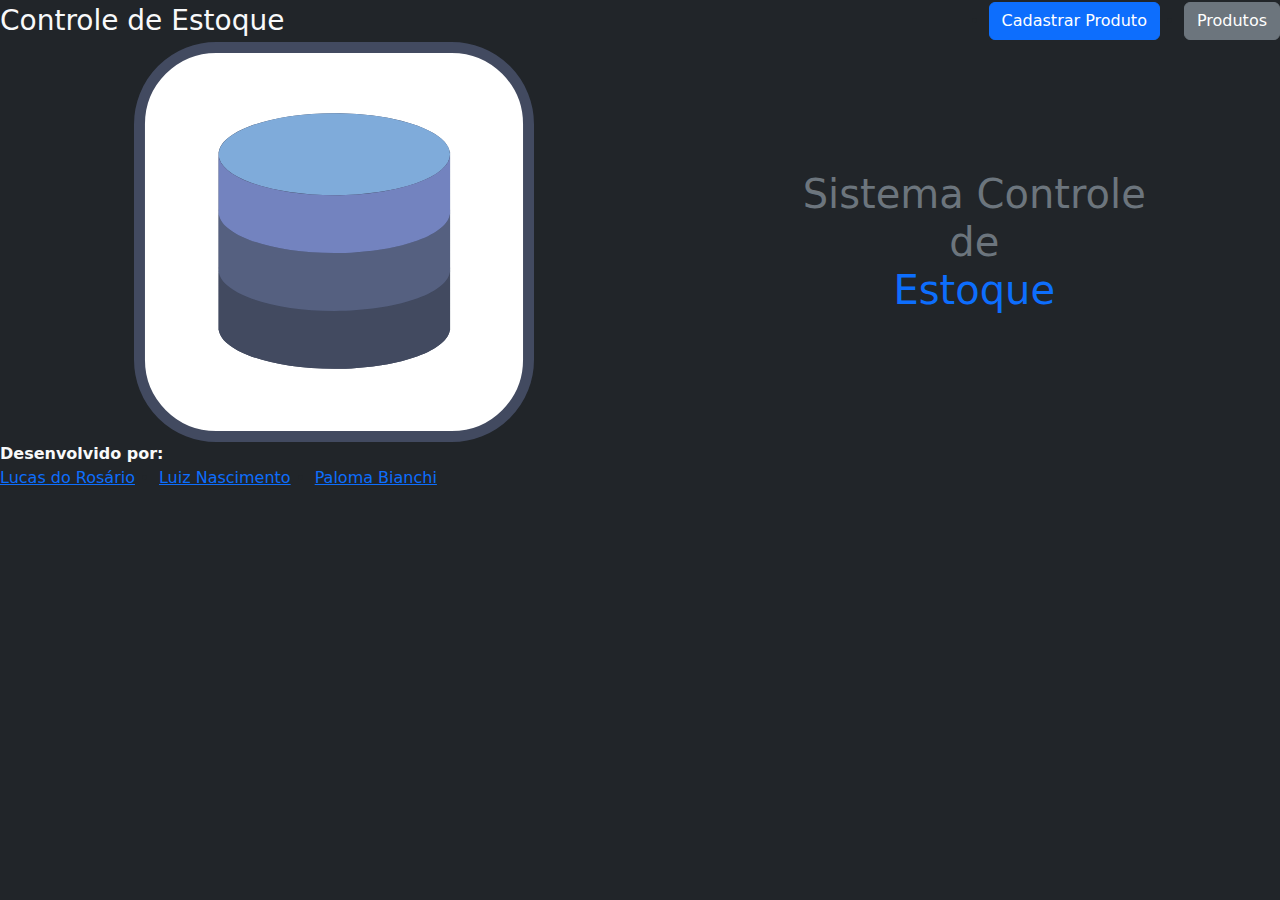
==== index.html @ 558cad82 "adição do front end "compelto"" ====
<!DOCTYPE html>
<html lang="pt-br">
<head>
    <meta charset="UTF-8">
    <link rel="stylesheet" href="./css/styles.css">
    <link href="https://cdn.jsdelivr.net/npm/bootstrap@5.3.3/dist/css/bootstrap.min.css" rel="stylesheet" integrity="sha384-QWTKZyjpPEjISv5WaRU9OFeRpok6YctnYmDr5pNlyT2bRjXh0JMhjY6hW+ALEwIH" crossorigin="anonymous">
    <meta name="viewport" content="width=device-width, initial-scale=1.0">
    <link rel="shortcut icon" href="./assets/ico/storage-svgrepo-com.svg" type="image/svg">
    <title>Home Page</title>
    <script src="https://cdn.jsdelivr.net/npm/bootstrap@5.3.3/dist/js/bootstrap.bundle.min.js" integrity="sha384-YvpcrYf0tY3lHB60NNkmXc5s9fDVZLESaAA55NDzOxhy9GkcIdslK1eN7N6jIeHz" crossorigin="anonymous"></script>
</head>
<body class="bg-dark">
    <header class="d-flex justify-content-between align-items-center">
        <span class="text-light fs-3">Controle de Estoque</span>
        <nav>
            <ul class="d-flex gap-4 m-0 p-0">
                <li><a href="./pages/cadastro.html" class="btn btn-primary">Cadastrar Produto</a></li>
                <li><a href="./pages/produtos.html" class="btn btn-secondary">Produtos</a></li>
            </ul>
        </nav>
    </header>

    <section class="d-flex align-items-center justify-content-around h-100">
        <div>
            <img src="./assets/ico/storage-svgrepo-com.svg" alt="Armazenamento logo" width="400">
        </div>
        <div>
            <h1 class="text-secondary m-0">
                Sistema Controle <div class="text-center">de</div> <div class="text-center text-primary">Estoque</div>
            </h1>
        </div>
    </section>
    <footer class="">
        <strong class="text-light">Desenvolvido por:</strong>
        <ul class="d-flex gap-4 m-0 p-0">
            <li><a href="#">Lucas do Rosário</a></li>
            <li><a href="#">Luiz Nascimento </a></li>
            <li><a href="#">Paloma Bianchi</a></li>
        </ul>
    </footer>
</body>
</html>
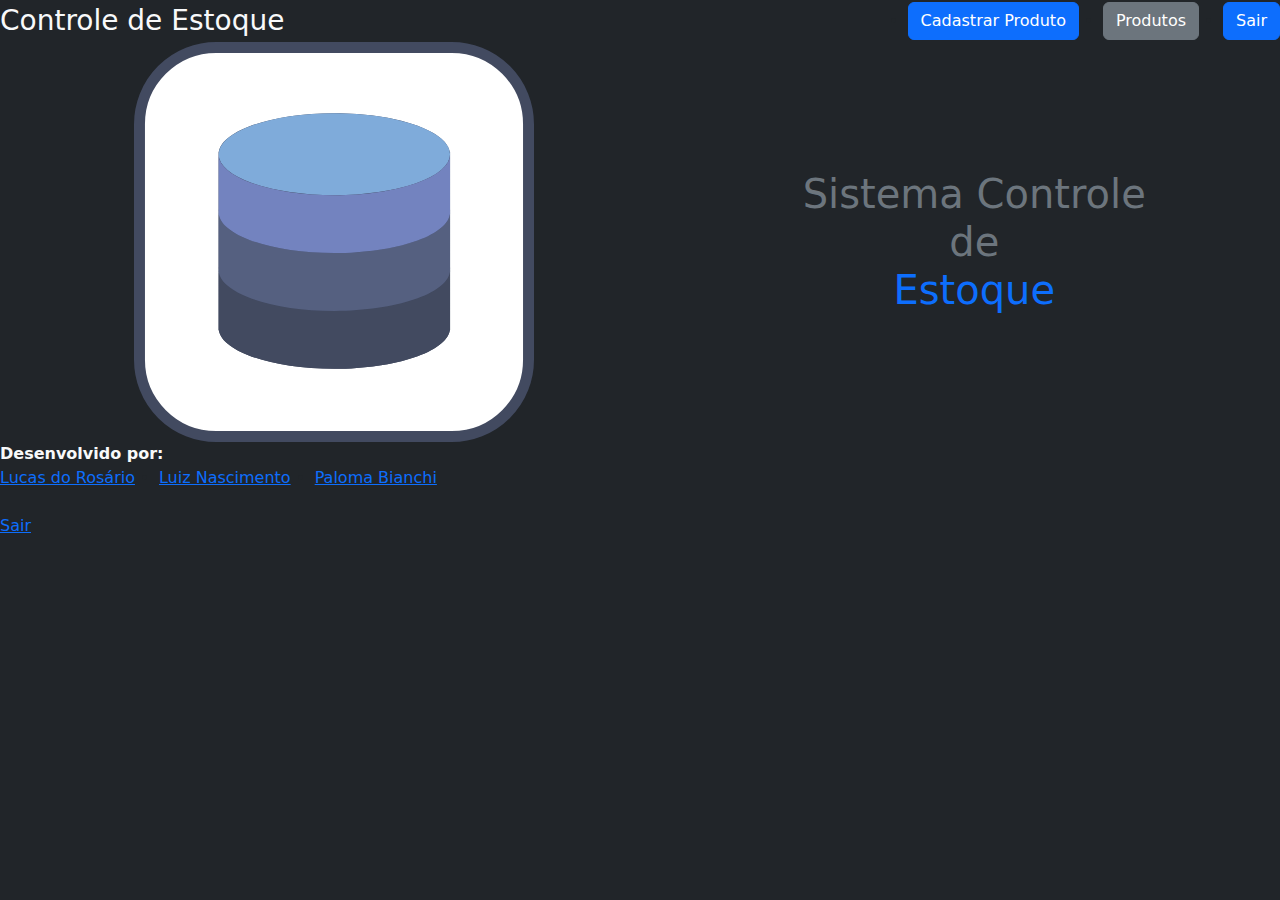
==== commit 8db0a678: "correcao" ====
--- a/index.html
+++ b/index.html
@@ -16,6 +16,7 @@
             <ul class="d-flex gap-4 m-0 p-0">
                 <li><a href="./pages/cadastro.html" class="btn btn-primary">Cadastrar Produto</a></li>
                 <li><a href="./pages/produtos.html" class="btn btn-secondary">Produtos</a></li>
+                <li><a href="pages/login.html"  class="btn btn-primary">Sair</a></li>
             </ul>
         </nav>
     </header>
@@ -37,6 +38,8 @@
             <li><a href="#">Luiz Nascimento </a></li>
             <li><a href="#">Paloma Bianchi</a></li>
         </ul>
+        <br>
+        <li><a href="pages/login.html">Sair</a></li>
     </footer>
 </body>
 </html>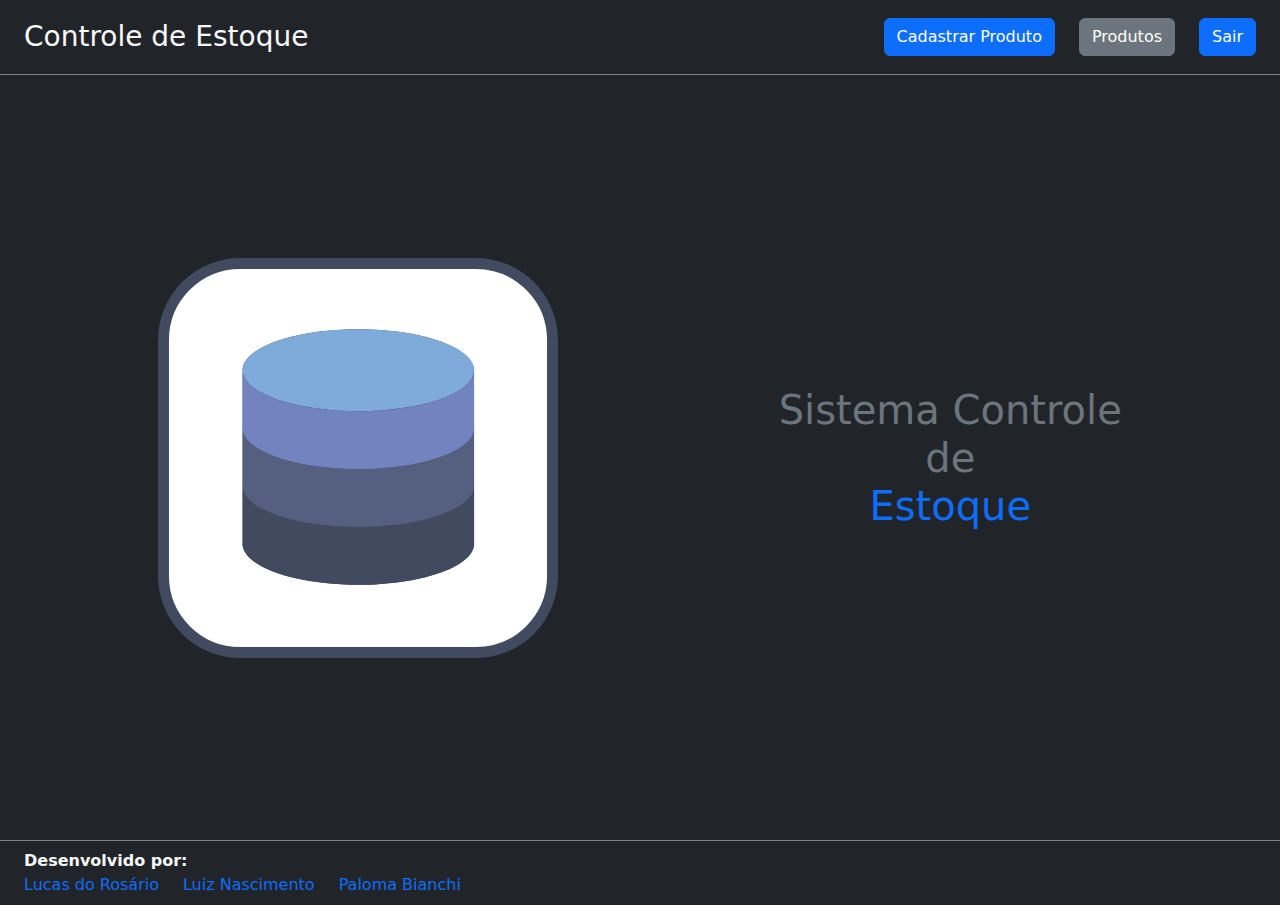
==== commit 4a5decdd: "Finalizando os styles" ====
--- a/index.html
+++ b/index.html
@@ -2,7 +2,7 @@
 <html lang="pt-br">
 <head>
     <meta charset="UTF-8">
-    <link rel="stylesheet" href="./css/styles.css">
+    <link rel="stylesheet" href="../css/style.css">
     <link href="https://cdn.jsdelivr.net/npm/bootstrap@5.3.3/dist/css/bootstrap.min.css" rel="stylesheet" integrity="sha384-QWTKZyjpPEjISv5WaRU9OFeRpok6YctnYmDr5pNlyT2bRjXh0JMhjY6hW+ALEwIH" crossorigin="anonymous">
     <meta name="viewport" content="width=device-width, initial-scale=1.0">
     <link rel="shortcut icon" href="./assets/ico/storage-svgrepo-com.svg" type="image/svg">
@@ -16,7 +16,7 @@
             <ul class="d-flex gap-4 m-0 p-0">
                 <li><a href="./pages/cadastro.html" class="btn btn-primary">Cadastrar Produto</a></li>
                 <li><a href="./pages/produtos.html" class="btn btn-secondary">Produtos</a></li>
-                <li><a href="pages/login.html"  class="btn btn-primary">Sair</a></li>
+                <li><a href="./pages/login.html"  class="btn btn-primary">Sair</a></li>
             </ul>
         </nav>
     </header>
@@ -38,8 +38,8 @@
             <li><a href="#">Luiz Nascimento </a></li>
             <li><a href="#">Paloma Bianchi</a></li>
         </ul>
-        <br>
-        <li><a href="pages/login.html">Sair</a></li>
+        
+        
     </footer>
 </body>
 </html>--- a/css/style.css
+++ b/css/style.css
@@ -0,0 +1,53 @@
+body,html {
+    max-width: 1366px;
+    margin: 0 auto;
+    height: 85vh;
+}
+
+ul {
+    list-style: none;
+}
+
+li > a {
+    text-decoration: none;
+}
+
+header {
+    border-bottom: 1px solid rgba(255, 255, 255, 0.425);
+    padding: 1rem 1.5rem;
+}
+
+section {
+    padding: 0 3rem;
+}
+
+footer {
+    border-top: 1px solid rgba(255, 255, 255, 0.425);
+    padding: 0.5rem 1.5rem;
+}
+
+img {
+    width: 400px;
+}
+
+.error {
+    color: red;
+    font-size: 0.9rem;
+}
+
+section > form > div {
+    height: 94px;
+    width: 304.53px;
+    margin: 0;
+}
+
+.btnExcluir, .btnEdit {
+    width: 20px;
+    cursor: pointer;
+
+    transition: transform .3s ease-in-out;
+}
+
+.btnExcluir:hover, .btnEdit:hover {
+    transform: scale(1.1);
+}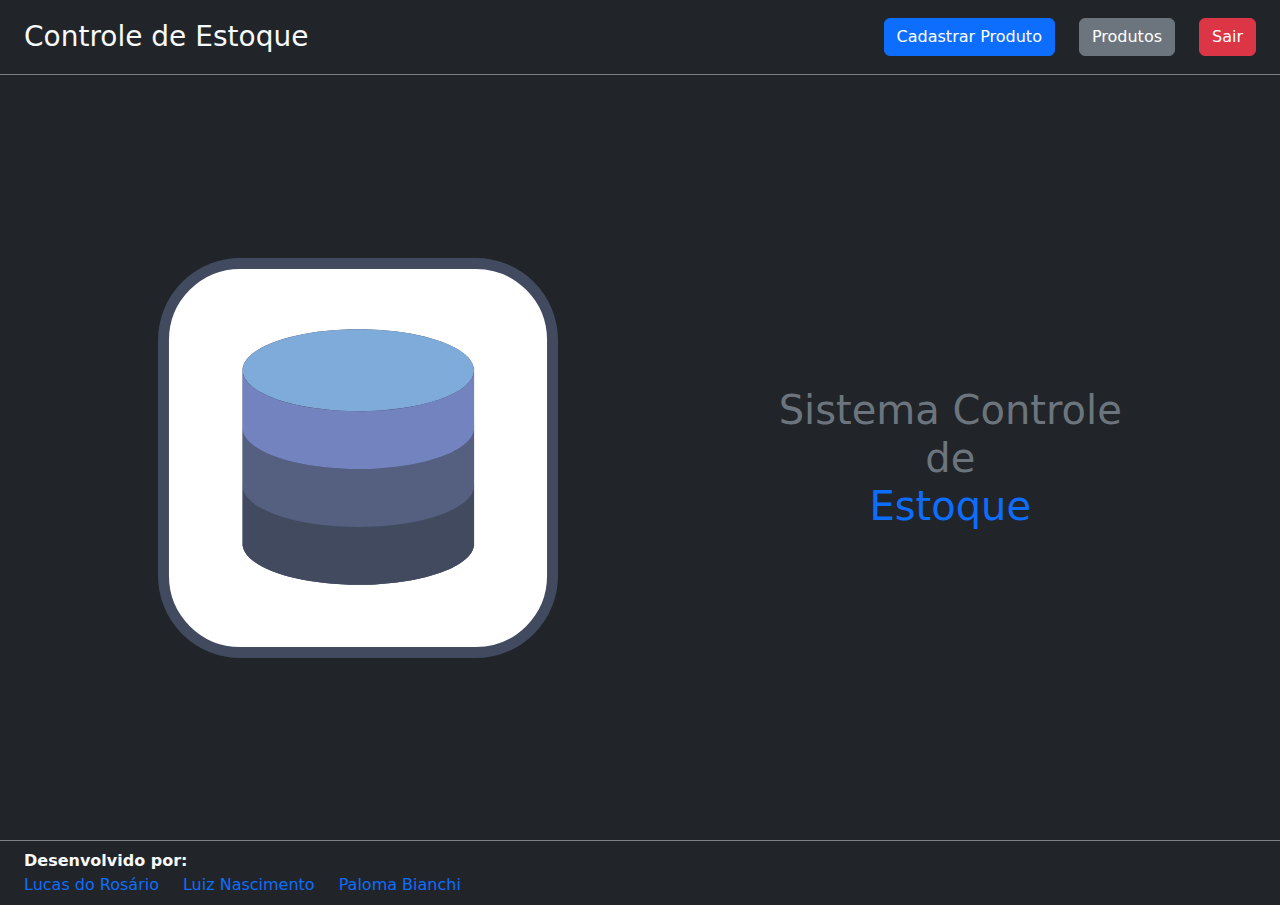
==== commit 8905f6cf: "Finalizei a aplicação" ====
--- a/index.html
+++ b/index.html
@@ -16,7 +16,7 @@
             <ul class="d-flex gap-4 m-0 p-0">
                 <li><a href="./pages/cadastro.html" class="btn btn-primary">Cadastrar Produto</a></li>
                 <li><a href="./pages/produtos.html" class="btn btn-secondary">Produtos</a></li>
-                <li><a href="./pages/login.html"  class="btn btn-primary">Sair</a></li>
+                <li><a href="./pages/login.html"  class="btn btn-danger">Sair</a></li>
             </ul>
         </nav>
     </header>
--- a/css/style.css
+++ b/css/style.css
@@ -41,13 +41,13 @@
     margin: 0;
 }
 
-.btnExcluir, .btnEdit {
+#btnExcluir {
     width: 20px;
     cursor: pointer;
 
     transition: transform .3s ease-in-out;
 }
 
-.btnExcluir:hover, .btnEdit:hover {
+#btnExcluir:hover {
     transform: scale(1.1);
 }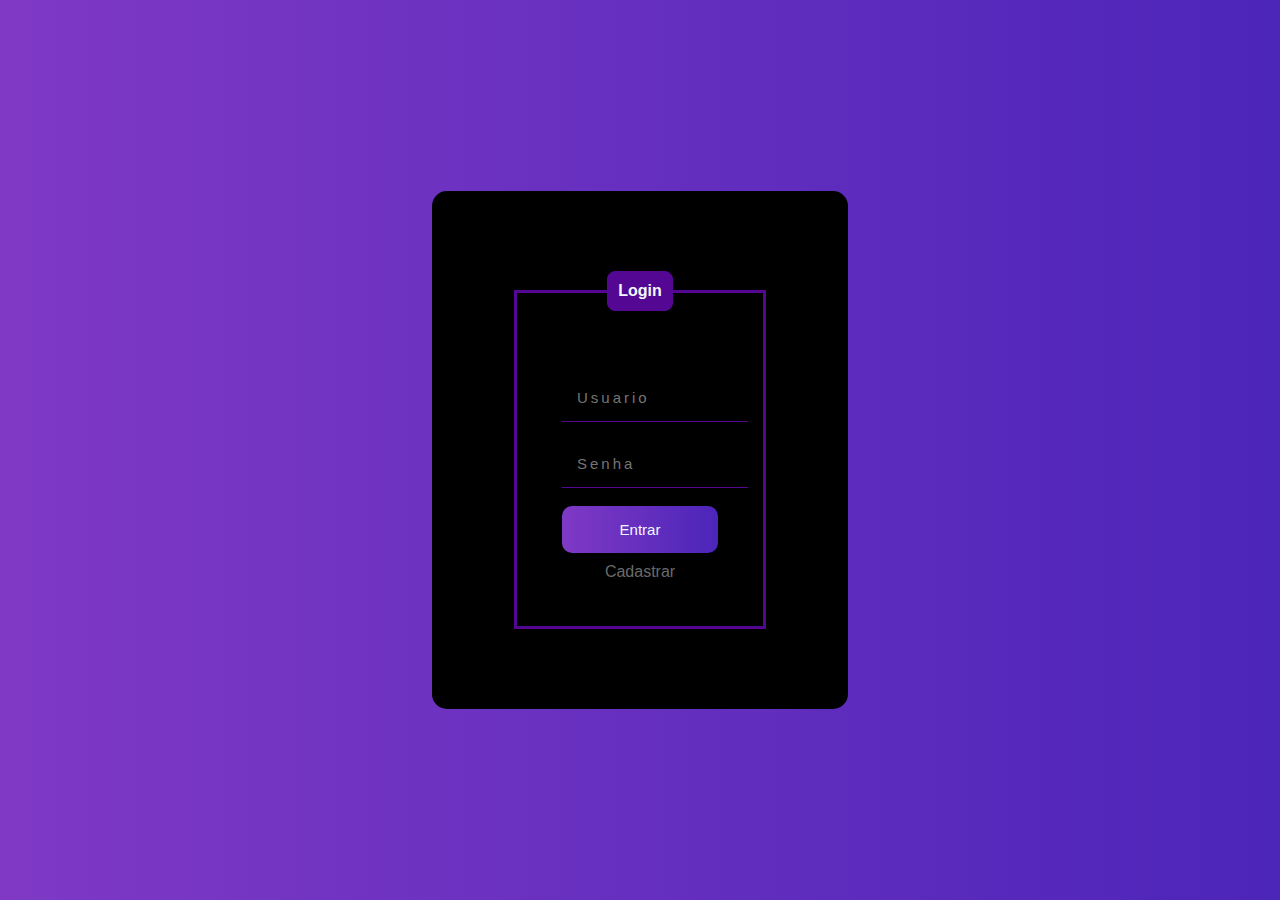
==== commit a4a9d88f: "Adicionei e ajustei navegação da aplicação" ====
--- a/index.html
+++ b/index.html
@@ -1,45 +1,32 @@
 <!DOCTYPE html>
-<html lang="pt-br">
+<html lang="en">
 <head>
     <meta charset="UTF-8">
-    <link rel="stylesheet" href="../css/style.css">
-    <link href="https://cdn.jsdelivr.net/npm/bootstrap@5.3.3/dist/css/bootstrap.min.css" rel="stylesheet" integrity="sha384-QWTKZyjpPEjISv5WaRU9OFeRpok6YctnYmDr5pNlyT2bRjXh0JMhjY6hW+ALEwIH" crossorigin="anonymous">
     <meta name="viewport" content="width=device-width, initial-scale=1.0">
-    <link rel="shortcut icon" href="./assets/ico/storage-svgrepo-com.svg" type="image/svg">
-    <title>Home Page</title>
-    <script src="https://cdn.jsdelivr.net/npm/bootstrap@5.3.3/dist/js/bootstrap.bundle.min.js" integrity="sha384-YvpcrYf0tY3lHB60NNkmXc5s9fDVZLESaAA55NDzOxhy9GkcIdslK1eN7N6jIeHz" crossorigin="anonymous"></script>
+    <link rel="stylesheet" href="./css/login.css">
+    <title>tela de login</title>
 </head>
-<body class="bg-dark">
-    <header class="d-flex justify-content-between align-items-center">
-        <span class="text-light fs-3">Controle de Estoque</span>
-        <nav>
-            <ul class="d-flex gap-4 m-0 p-0">
-                <li><a href="./pages/cadastro.html" class="btn btn-primary">Cadastrar Produto</a></li>
-                <li><a href="./pages/produtos.html" class="btn btn-secondary">Produtos</a></li>
-                <li><a href="./pages/login.html"  class="btn btn-danger">Sair</a></li>
-            </ul>
-        </nav>
-    </header>
-
-    <section class="d-flex align-items-center justify-content-around h-100">
-        <div>
-            <img src="./assets/ico/storage-svgrepo-com.svg" alt="Armazenamento logo" width="400">
-        </div>
-        <div>
-            <h1 class="text-secondary m-0">
-                Sistema Controle <div class="text-center">de</div> <div class="text-center text-primary">Estoque</div>
-            </h1>
-        </div>
-    </section>
-    <footer class="">
-        <strong class="text-light">Desenvolvido por:</strong>
-        <ul class="d-flex gap-4 m-0 p-0">
-            <li><a href="#">Lucas do Rosário</a></li>
-            <li><a href="#">Luiz Nascimento </a></li>
-            <li><a href="#">Paloma Bianchi</a></li>
-        </ul>
+<body>
+    <div>
+            <form action="./pages/home.html" autocomplete="off">
+                <fieldset>
+                    <legend><b>Login</b></legend>
+                    <br>
+                    <input type="text" name="Usuario" placeholder="Usuario" required>
+                
+                    <br><br>
+                    <input type="password" name="senha" placeholder="Senha" required>
+                
+                    <br><br>
+                    <button  id="logar" >Entrar</button>
+                   
+                    
+                    <a href="./pages/formulario.html" id="cadastrar" >Cadastrar</a>
+                    
+                
+                </fieldset>
+            </form>
         
-        
-    </footer>
+    </div>
 </body>
 </html>--- a/css/login.css
+++ b/css/login.css
@@ -0,0 +1,84 @@
+body{
+
+    font-family: Arial, Helvetica, sans-serif;
+    background-image: linear-gradient(to right,rgb(127, 57, 197),rgb(76, 37, 185));
+}
+
+div{
+
+    position: absolute;
+    top:50%;
+    left:50%;
+    transform: translate(-50%, -50%);
+    background-color: black;
+    padding: 80px;
+    border-radius: 15px;
+    width:20%;
+    color:aliceblue;;
+}
+
+fieldset{
+
+    border: 3px solid rgb(84, 7, 146);
+    padding:45px;
+}
+
+legend{
+    
+    border:1px solid rgb(84, 7, 146);
+    padding:10px;
+    text-align: center;
+    background-color: rgb(84, 7, 146); 
+    border-radius: 8px;
+    color:aliceblue;
+}
+
+input{
+
+    padding:15px;
+    background:none;
+    border:none;
+    border-bottom: 1px solid rgb(84, 7, 146);
+    outline:none;
+    color:aliceblue;
+    font-size: 15px;
+    width:100%;
+    letter-spacing: 3px;
+}
+
+#logar{
+
+    background-image:linear-gradient(to right,rgb(127, 57, 197),rgb(76, 37, 185)) ;
+    width:100%;
+    border:none;
+    padding:15px;
+    cursor:pointer;
+    border-radius: 10px;
+    color:aliceblue;
+    text-decoration:none;
+    font-size: 15px;
+}
+
+
+
+#logar:hover{
+
+    background-image: linear-gradient(to right,rgb(69, 11, 128),rgb(58, 15, 212));
+}
+
+#cadastrar {
+
+    display:block;
+    width: 100%;
+    text-align: center;
+    color:rgba(255, 255, 255, 0.425);
+    margin-top:10px;
+    text-decoration: none;
+}
+#cadastrar:hover{
+
+    color:white;
+}
+
+
+    
